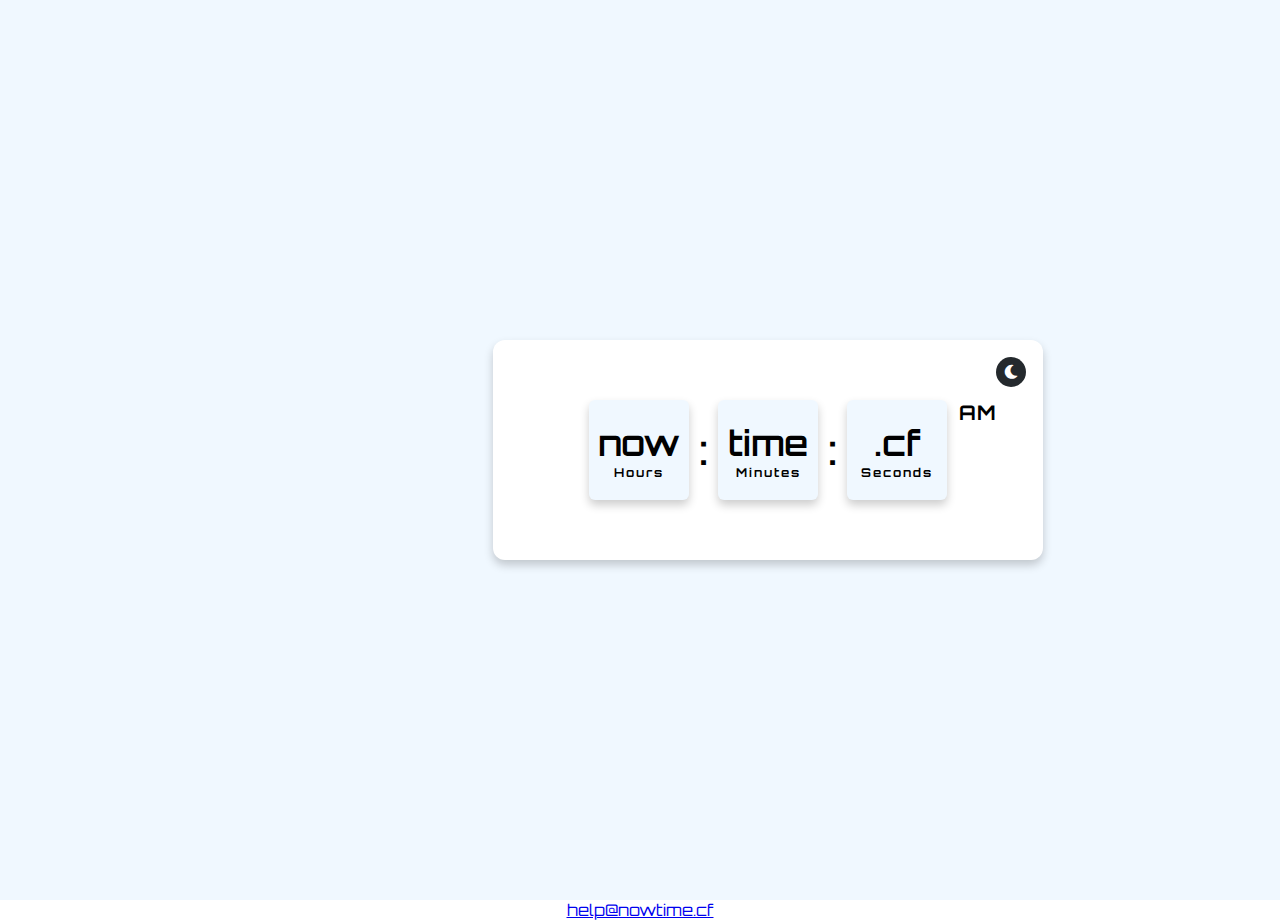
==== index.html @ c5d0da2d "Update index.html" ====
<!DOCTYPE html>
<html lang="en" >
<head>
  <meta name="google-site-verification" content="11aXOnWkQiXnk-dqgZk7Ij6MzMAsxEB-jVeElVKfFOs" />
  <meta charset="UTF-8">
  <title>Live time</title>
  <link rel="stylesheet" href="./style.css">

</head>
<body>
<!-- partial:index.partial.html -->
<link rel="stylesheet" href="https://cdnjs.cloudflare.com/ajax/libs/font-awesome/5.15.4/css/all.min.css">

<section>
    <div class="container">
      <div class="icons">
        <i class="fas fa-moon"></i>
        <i class="fas fa-sun"></i>
      </div>
      <div class="time">
        <div class="time-colon">
          <div class="time-text">
            <span class="num hour_num">now</span>
            <span class="text">Hours</span>
          </div>
          <span class="colon">:</span>
        </div>
        <div class="time-colon">
          <div class="time-text">
            <span class="num min_num">time</span>
            <span class="text">Minutes</span>
          </div>
          <span class="colon">:</span>
        </div>
        <div class="time-colon">
          <div class="time-text">
            <span class="num sec_num">.cf</span>
            <span class="text">Seconds</span>
          </div>
          <span class="am_pm">AM</span>
        </div>
      </div>
    </div>
  </section>

 <footer>
       <a Contact -  href="mailto:help@nowtime.cf"><span>help@nowtime.cf</span></a>

 </footer>



<!-- partial -->
  <script  src="./script.js"></script>

</body>
</html>
---- style.css ----
@import url('https://fonts.googleapis.com/css2?family=Orbitron:wght@400;500;600;700&display=swap');

* {
  margin: 0;
  padding: 0;
  box-sizing: border-box;
  font-family: 'Orbitron', sans-serif;
  transition: all .4s ease;
}

section {
  min-height: 100vh;
  width: 120%;
  display: flex;
  align-items: center;
  justify-content: center;
  background: #f0f8ff;
  padding: 0 20px;
}

section.dark {
  background: #24292d;
}

section .container {
  display: flex;
  align-items: center;
  justify-content: center;
  height: 220px;
  width: 100%;
  max-width: 550px;
  width: 100%;
  background: #fff;
  box-shadow: 0 5px 10px rgba(0, 0, 0, .2);
  border-radius: 12px;
  position: relative;
}

section.dark .container {
  background: #323840;
}


section .container .icons i {
  position: absolute;
  right: 17px;
  top: 17px;
  width: 30px;
  height: 30px;
  background: #24292d;
  color: #fff;
  text-align: center;
  line-height: 30px;
  border-radius: 50%;
  font-size: 14px;
  cursor: pointer;
}

section.dark .container .icons i{
  background: #fff;
  color: #323840;
}

.container .icons i.fa-sun {
  opacity: 0;
  pointer-events: none;
}

section.dark .container .icons i.fa-sun{
  opacity: 1;
  pointer-events: auto;
  font-size: 16px;
}

section .container .time{
  display: flex;
  align-items: center;
}

.container .time .time-colon{
  display: flex;
  align-items: center;
  position: relative;
}

.time .time-colon .am_pm {
  position: absolute;
  top: 0;
  right: -50px;
  font-size: 20px;
  font-weight: 700;
  letter-spacing: 1px;
}

section.dark .time .time-colon .am_pm {
  color: #fff;
}

.time .time-colon .time-text{
  height: 100px;
  width: 100px;
  display: flex;
  align-items: center;
  flex-direction: column;
  justify-content: center;
  background: #f0f8ff;
  border-radius: 6px;
  box-shadow: 0 5px 10px rgba(0, 0, 0, .2);
}

section.dark .time .time-colon .time-text {
  background: #24292d;
  box-shadow: 0 5px 10px rgba(255, 255, 255, .2);

}

.time .time-colon .time-text,
.time .time-colon .colon {
  font-size: 35px;
  font-weight: 600;
}

section.dark .time .time-colon .time-text,
section.dark .time .time-colon .colon {
  color: #fff; 
}

.time .time-colon .colon {
  font-size: 40px;
  margin: 0 10px;
}

.time .time-colon .time-text .text {
  font-size: 12px;
  font-weight: 700;
  letter-spacing: 2px;
}

footer {
        display: grid;
        place-items: center;
        p {
            font-size: 10px;
            font-weight: 300;
            a {
                color: #372865;
            }
        }
    }
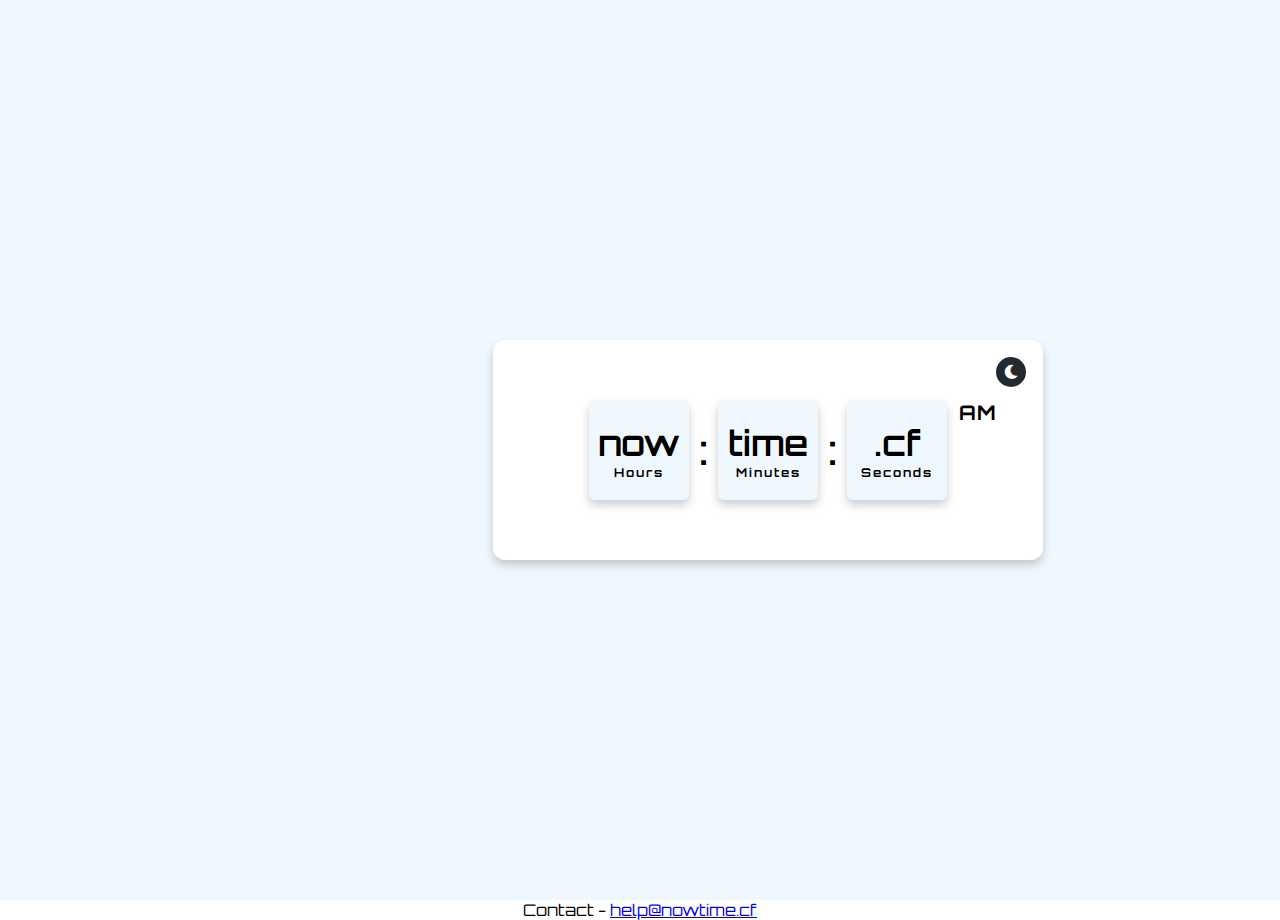
==== commit e50778b2: "Update index.html" ====
--- a/index.html
+++ b/index.html
@@ -44,7 +44,7 @@
   </section>
 
  <footer>
-       <a Contact -  href="mailto:help@nowtime.cf"><span>help@nowtime.cf</span></a>
+       <div>Contact - <a href="mailto:help@nowtime.cf" target="_blank">help@nowtime.cf</a></div>
 
  </footer>
 
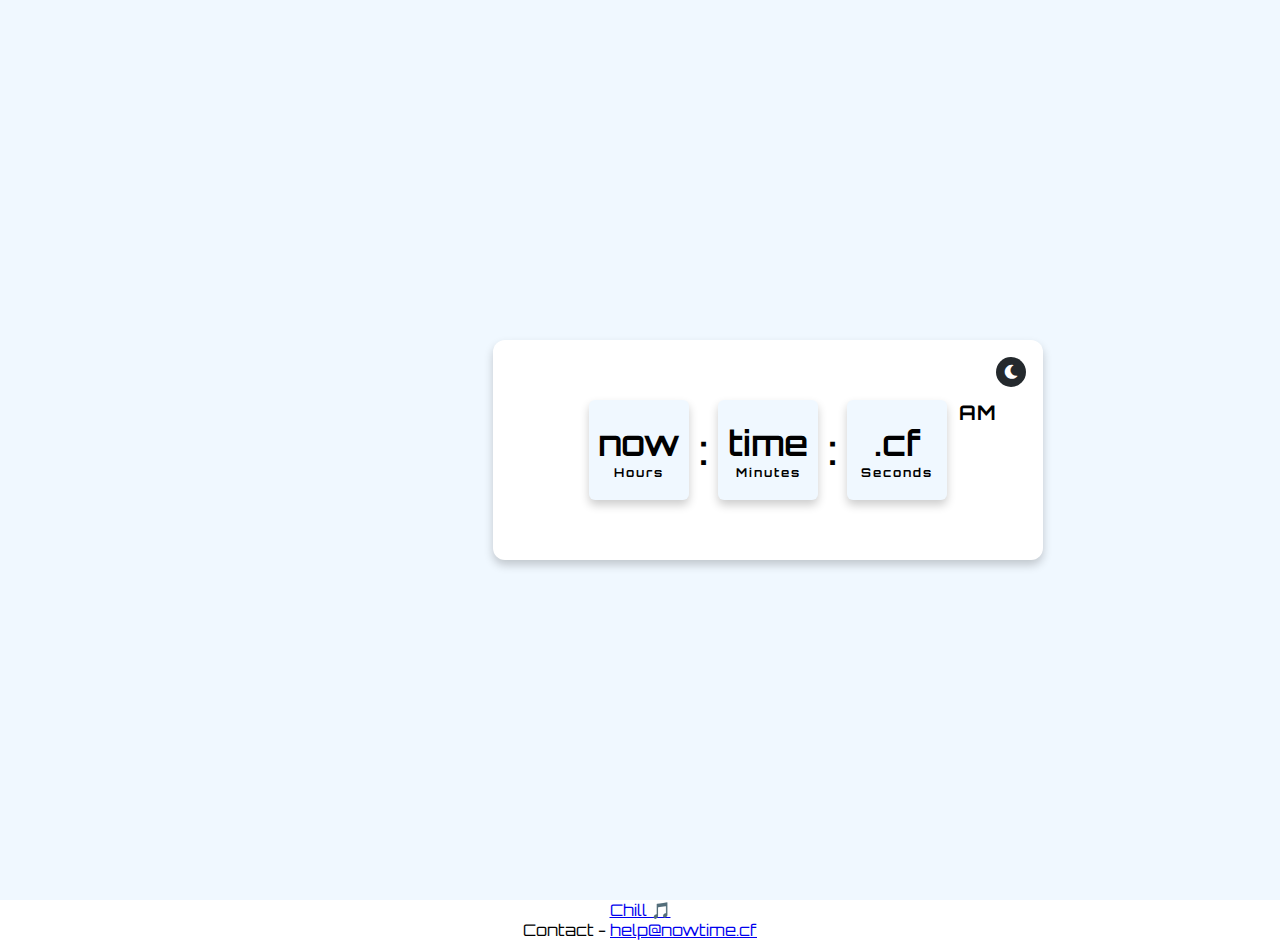
==== commit 18e5811c: "Update index.html" ====
--- a/index.html
+++ b/index.html
@@ -44,6 +44,9 @@
   </section>
 
  <footer>
+       <div class="music-button"> <a href="#" class="rounded-pill">Chill 🎵</a> </div>
+
+
        <div>Contact - <a href="mailto:help@nowtime.cf" target="_blank">help@nowtime.cf</a></div>
 
  </footer>
--- a/style.css
+++ b/style.css
@@ -140,6 +140,7 @@
         display: grid;
         place-items: center;
         p {
+            font-family: monospace;
             font-size: 10px;
             font-weight: 300;
             a {
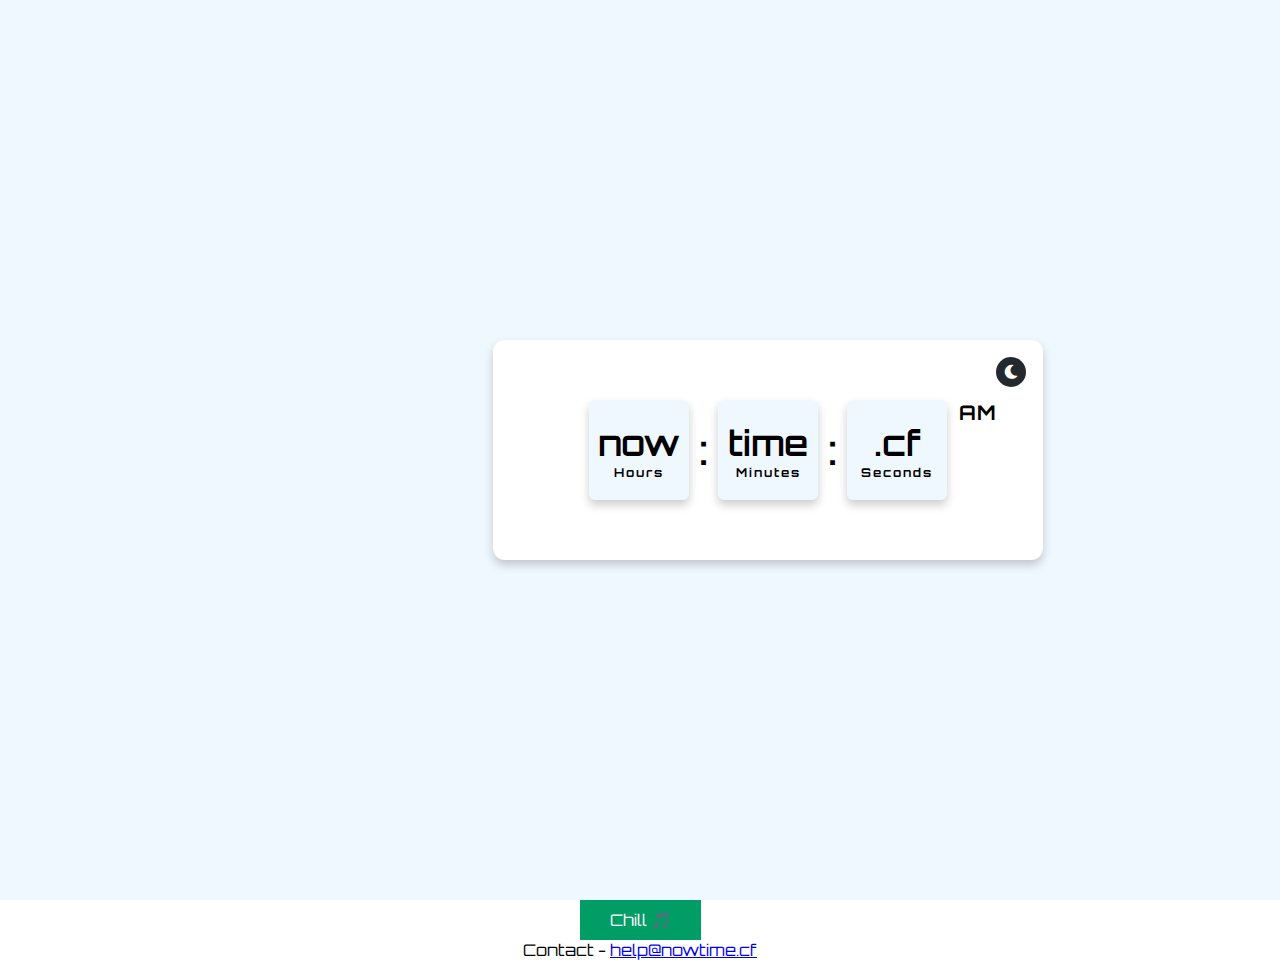
==== commit 08d2e11c: "Update index.html" ====
--- a/index.html
+++ b/index.html
@@ -44,7 +44,7 @@
   </section>
 
  <footer>
-       <div class="music-button"> <a href="#" class="rounded-pill">Chill 🎵</a> </div>
+       <div class="music-button"> <a href="music.html" class="rounded-pill">Chill 🎵</a> </div>
 
 
        <div>Contact - <a href="mailto:help@nowtime.cf" target="_blank">help@nowtime.cf</a></div>
--- a/style.css
+++ b/style.css
@@ -148,3 +148,12 @@
             }
         }
     }
+
+
+.music-button a{
+    display: inline-block;
+    color: #fff;
+    background: #009e66;
+    padding: 10px 30px;
+    text-decoration: none;
+}
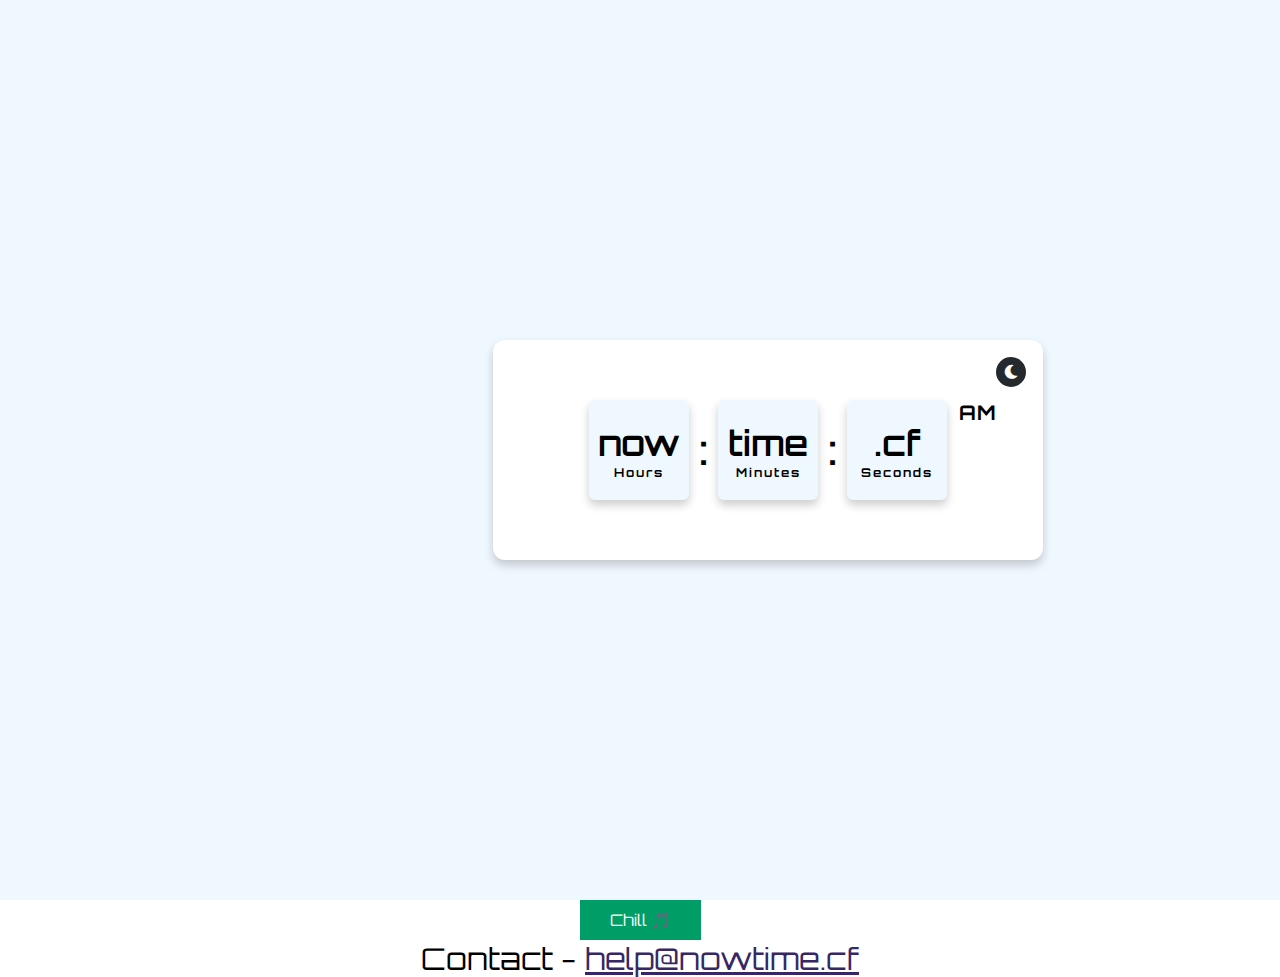
==== commit f87d68fa: "Update index.html" ====
--- a/index.html
+++ b/index.html
@@ -46,8 +46,9 @@
  <footer>
        <div class="music-button"> <a href="music.html" class="rounded-pill">Chill 🎵</a> </div>
 
-
+   <div class="c1-button">
        <div>Contact - <a href="mailto:help@nowtime.cf" target="_blank">help@nowtime.cf</a></div>
+   </div>
 
  </footer>
 
--- a/style.css
+++ b/style.css
@@ -139,9 +139,9 @@
 footer {
         display: grid;
         place-items: center;
-        p {
+.c1-button{
             font-family: monospace;
-            font-size: 10px;
+            font-size: 30px;
             font-weight: 300;
             a {
                 color: #372865;
@@ -152,6 +152,7 @@
 
 .music-button a{
     display: inline-block;
+    text-align: center;
     color: #fff;
     background: #009e66;
     padding: 10px 30px;
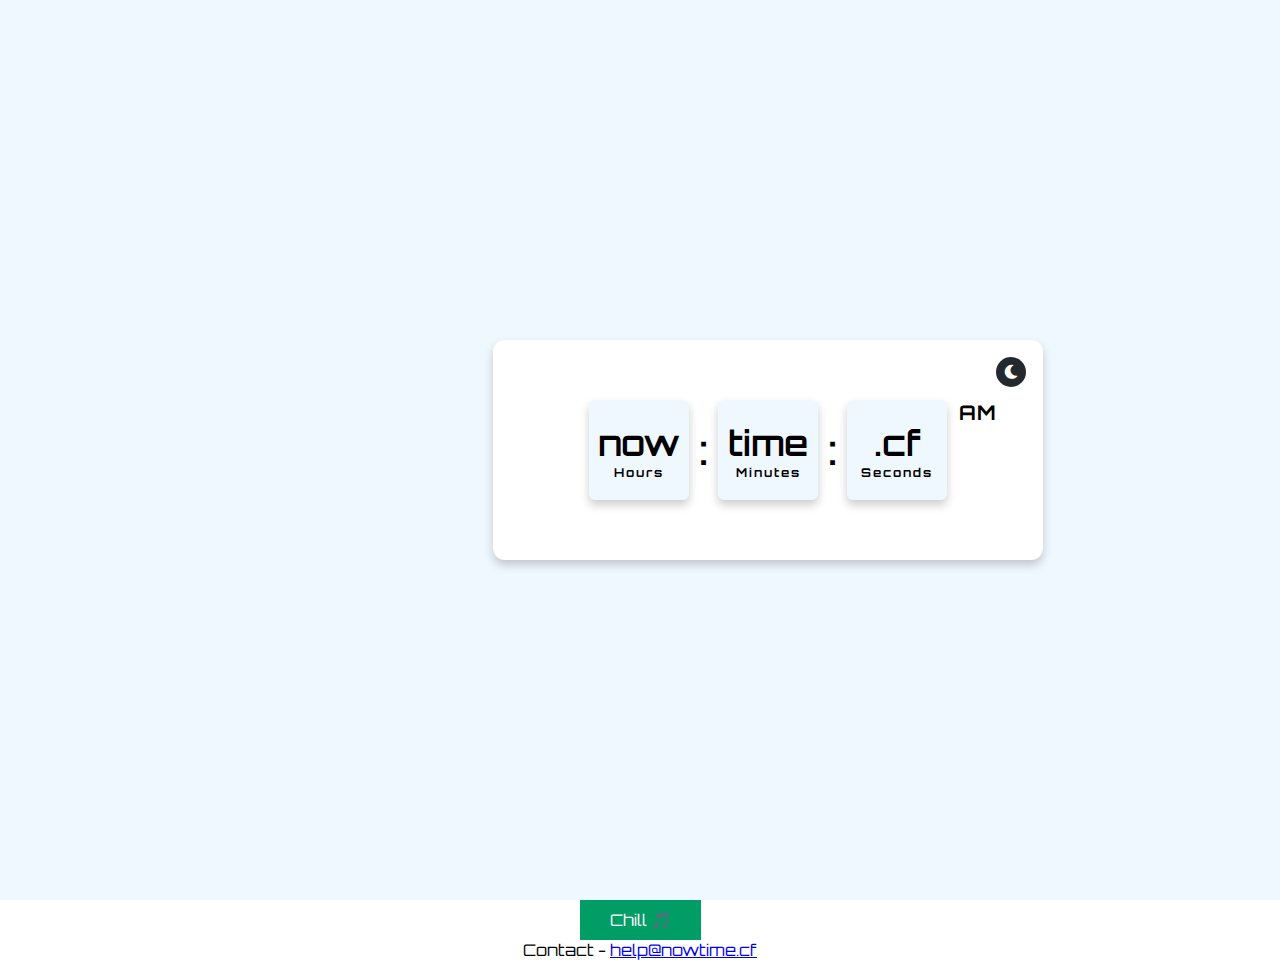
==== commit 5fbe516c: "Update index.html" ====
--- a/index.html
+++ b/index.html
@@ -46,9 +46,9 @@
  <footer>
        <div class="music-button"> <a href="music.html" class="rounded-pill">Chill 🎵</a> </div>
 
-   <div class="c1-button">
+   
        <div>Contact - <a href="mailto:help@nowtime.cf" target="_blank">help@nowtime.cf</a></div>
-   </div>
+   
 
  </footer>
 
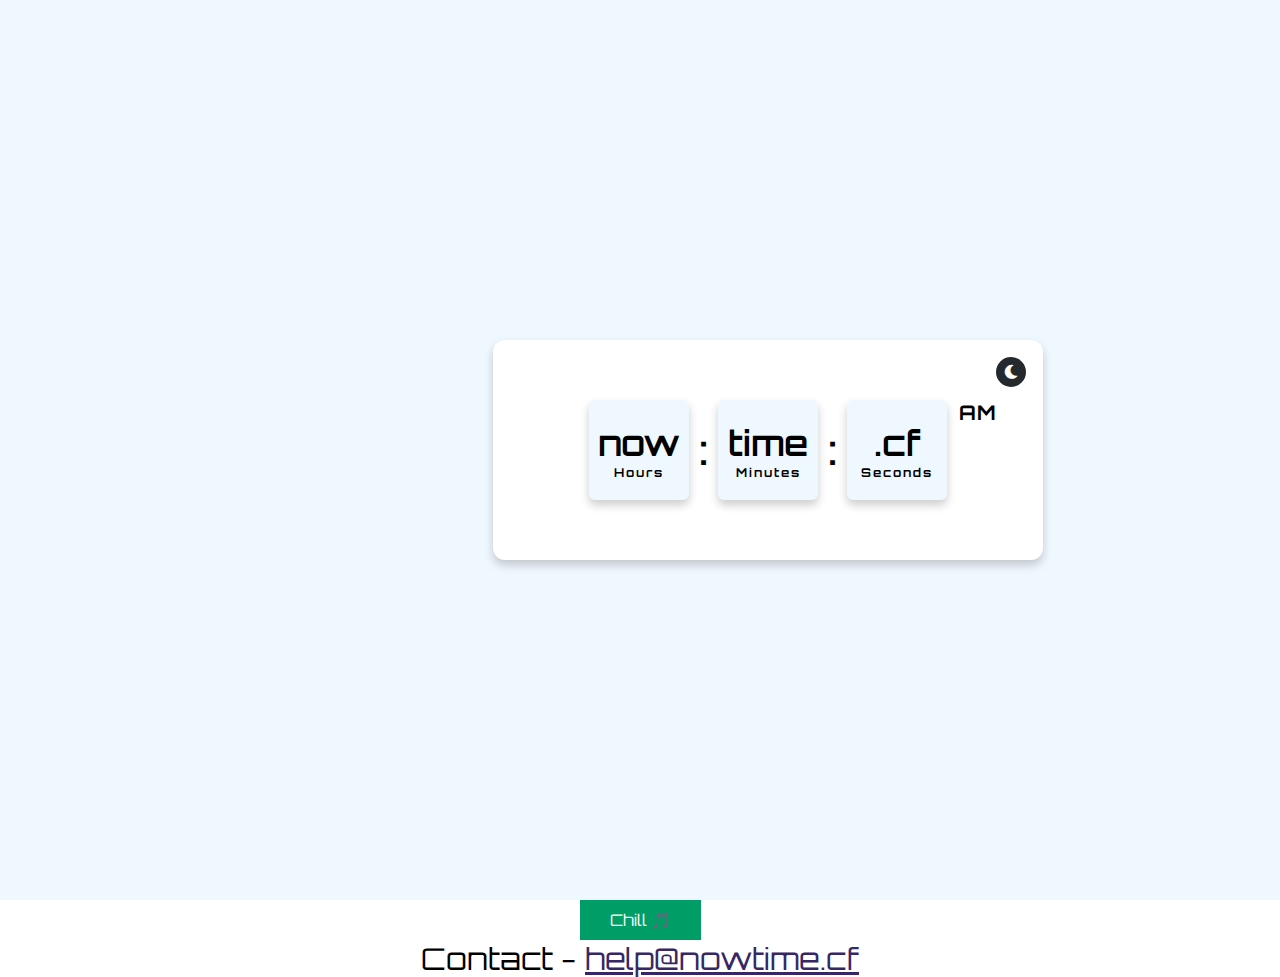
==== commit a89180b6: "Update index.html" ====
--- a/index.html
+++ b/index.html
@@ -46,9 +46,11 @@
  <footer>
        <div class="music-button"> <a href="music.html" class="rounded-pill">Chill 🎵</a> </div>
 
-   
+
+
+   <div class="c1-button">
        <div>Contact - <a href="mailto:help@nowtime.cf" target="_blank">help@nowtime.cf</a></div>
-   
+   </div>
 
  </footer>
 
--- a/style.css
+++ b/style.css
@@ -143,6 +143,7 @@
             font-family: monospace;
             font-size: 30px;
             font-weight: 300;
+            padding: 0 20px;
             a {
                 color: #372865;
             }
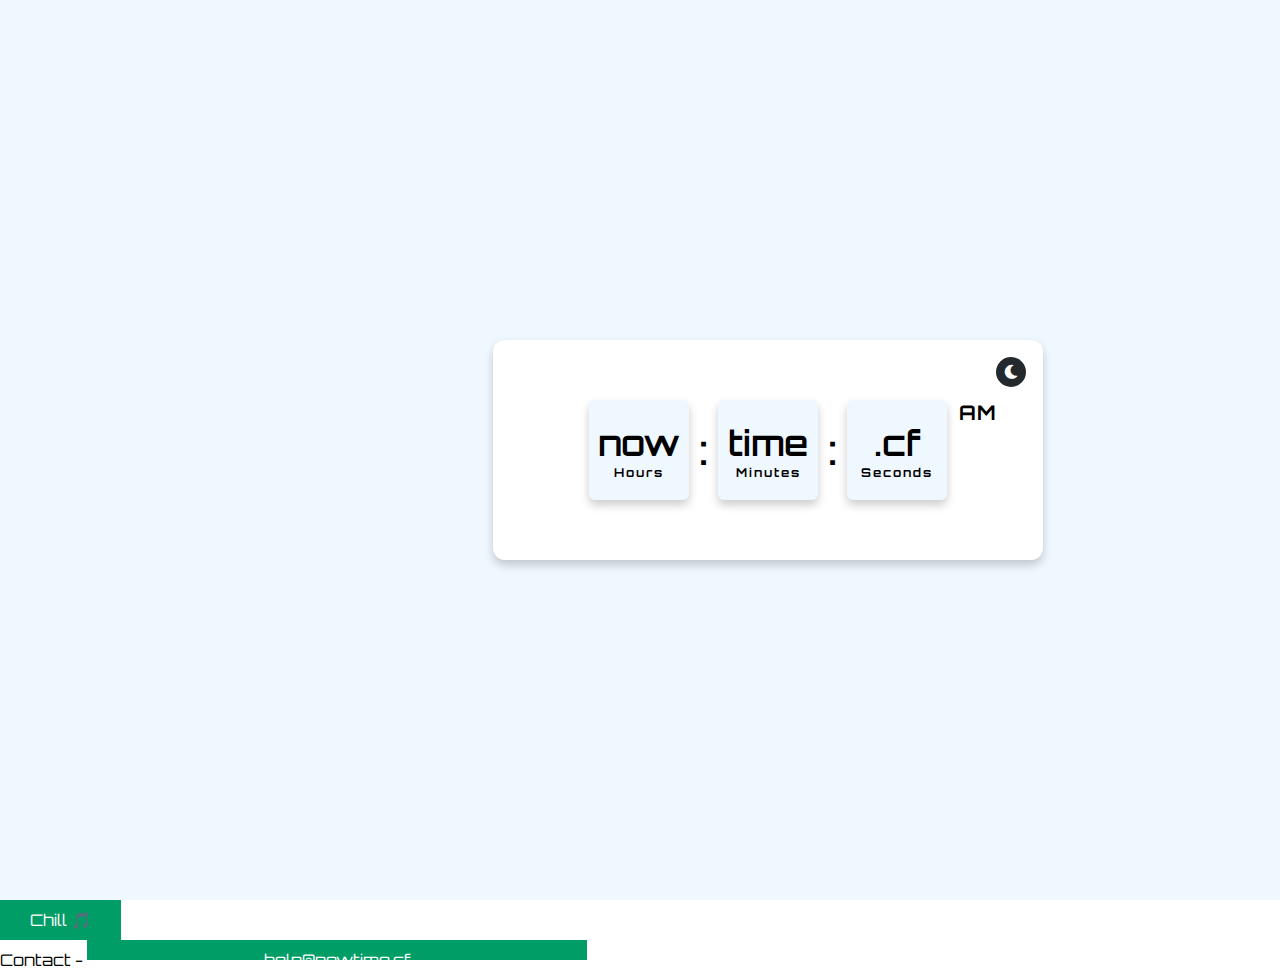
==== commit fa2e35b6: "Update index.html" ====
--- a/index.html
+++ b/index.html
@@ -43,7 +43,6 @@
     </div>
   </section>
 
- <footer>
        <div class="music-button"> <a href="music.html" class="rounded-pill">Chill 🎵</a> </div>
 
 
@@ -52,7 +51,7 @@
        <div>Contact - <a href="mailto:help@nowtime.cf" target="_blank">help@nowtime.cf</a></div>
    </div>
 
- </footer>
+
 
 
 
--- a/style.css
+++ b/style.css
@@ -139,16 +139,18 @@
 footer {
         display: grid;
         place-items: center;
-.c1-button{
-            font-family: monospace;
-            font-size: 30px;
-            font-weight: 300;
-            padding: 0 20px;
-            a {
-                color: #372865;
-            }
-        }
-    }
+       }
+
+.c1-button a{
+    display: inline-block;
+    text-align: center;
+    height: 0px;      
+    width: 500px;
+    color: #fff;
+    background: #009e66;
+    padding: 10px 30px;
+    text-decoration: none;
+}
 
 
 .music-button a{
